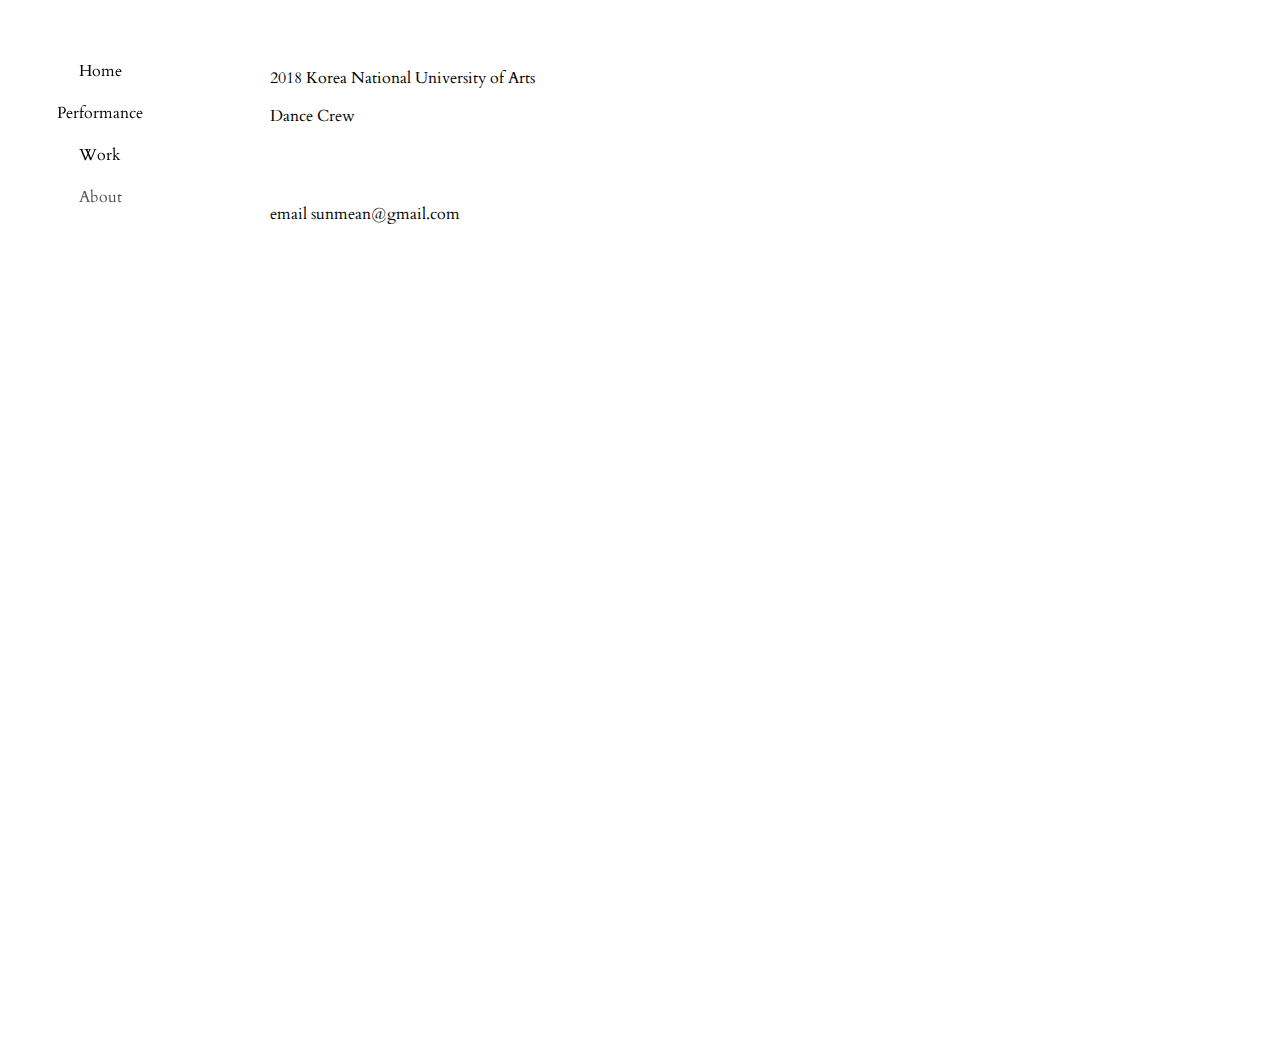
==== about/index.html @ 9ee019a4 "white background etc" ====
<!doctype html>
<html>
<meta name="viewport" content="width=device-width, initial-scale=1.0">

<head>
    <link href="https://fonts.googleapis.com/css?family=Cardo" rel="stylesheet">
    <link href="../style.css" rel="stylesheet">
    <title>SUNMEAN LEE</title>
</head>


<body>
    <!-- The sidebar -->
    <div class="sidebar">
        <a href="..">Home</a>
        <a href="../performance">Performance</a>
        <a href="../work">Work</a>
        <a class="active" href=".">About</a>
    </div>

    <!-- Page content -->
    <div class="content">
        <!-- <h2>Responsive Sidebar Example</h2> -->
        <p>2018 Korea National University of Arts</p>
        <p>Dance Crew</p>
        <br>
        <br>
        <p>email sunmean@gmail.com</p>

    </div>

</body>

</html>
---- style.css ----
body {
    font-family: 'comic sans ms', 'Cardo', serif;
    background-color: white;
    margin: 0;
    /* padding: 0; */
    /* text-align: center; */
    /* width: auto; */
}


/* 
body {
    max-width: 800px;
    position: absolute;
    margin-left: auto;
    margin-right: auto;
    left: 0;
    right: 0;
} */

img {
    height: auto;
    /* width: 800px; */
}


/* Page content. The value of the margin-left property should match the value of the sidebar's width property */

div.content {
    margin-left: 250px;
    margin-top: 50px;
    padding: 1px 20px;
    height: 1000px;
}


/* The side navigation menu */

.sidebar {
    margin: 0;
    padding: 0;
    width: 200px;
    position: fixed;
    height: 100%;
    overflow: auto;
    text-align: center;
    /* font-weight: bold; */
}


/* Sidebar links */

.sidebar a {
    display: block;
    color: black;
    padding: 10px;
    text-decoration: none;
}


/* Active/current link */

.sidebar a.active {
    /* background-color: #4CAF50; */
    color: #555;
    /* font-weight: 800; */
    /* text-decoration: underline; */
}


/* Links on mouse-over */

.sidebar a:hover:not(.active) {
    /* background-color: #555; */
    color: #555;
}


/* On screens that are less than 700px wide, make the sidebar into a topbar */

@media screen and (max-width: 700px) {
    .sidebar {
        width: 100%;
        height: auto;
        position: relative;
        padding: 1px 10px;
    }
    .sidebar a {
        float: left;
    }
    div.content {
        margin-left: 0;
        margin-top: 0;
    }
    iframe {
        width: 100%;
    }
}


/* On screens that are less than 400px, display the bar vertically, instead of horizontally */


/* @media screen and (max-width: 400px) {
    .sidebar a {
        text-align: center;
        float: none;
    }
} */
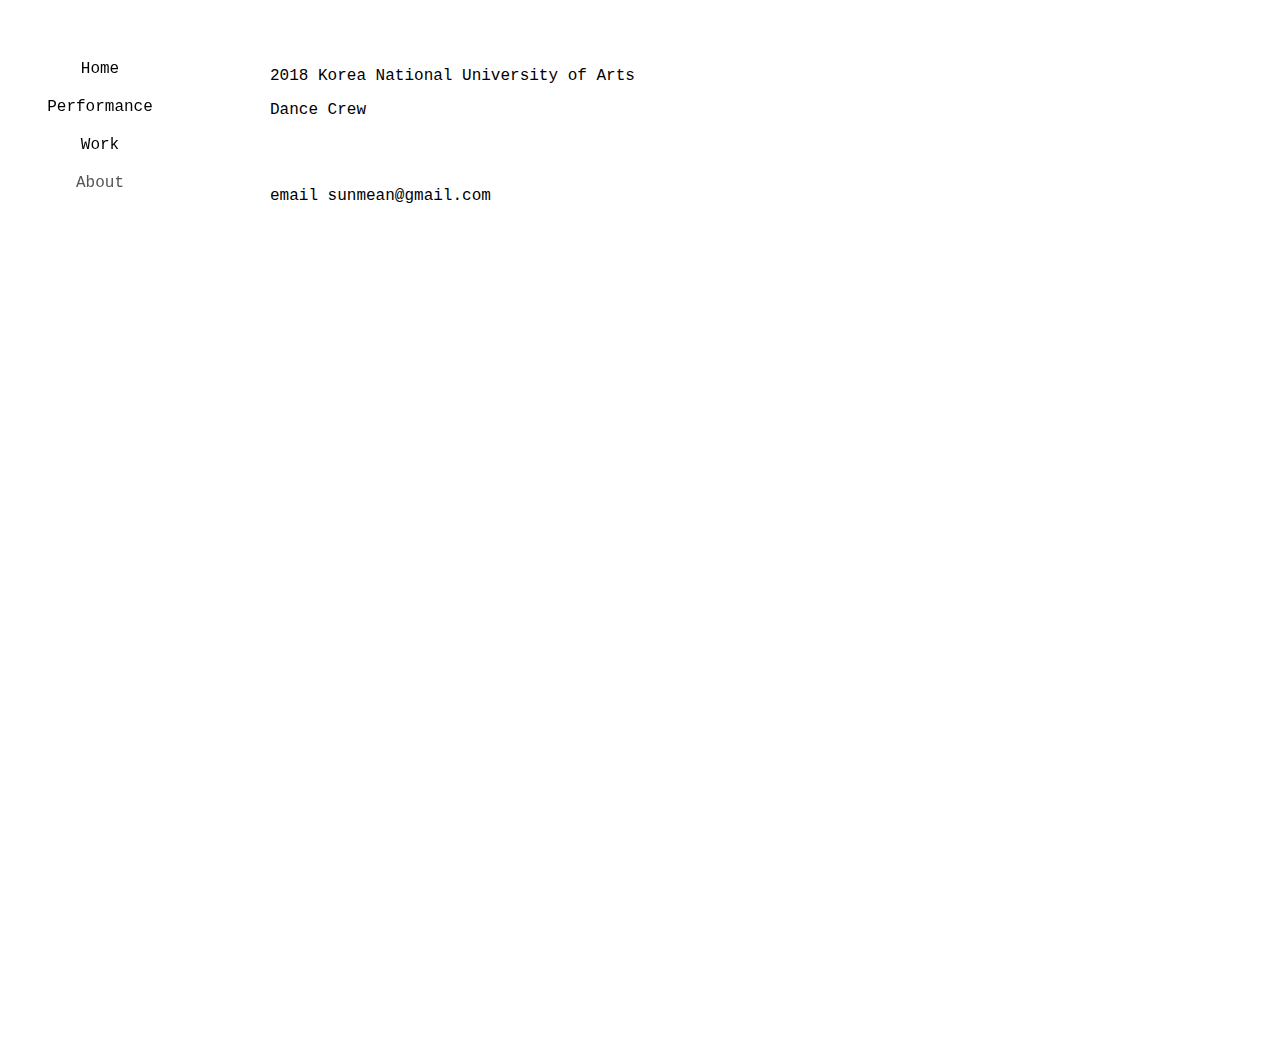
==== commit 8390f1b9: "center sidebar content on mobile view" ====
--- a/about/index.html
+++ b/about/index.html
@@ -12,10 +12,12 @@
 <body>
     <!-- The sidebar -->
     <div class="sidebar">
-        <a href="..">Home</a>
-        <a href="../performance">Performance</a>
-        <a href="../work">Work</a>
-        <a class="active" href=".">About</a>
+        <div class="sidebaroptions">
+            <a href="..">Home</a>
+            <a href="../performance">Performance</a>
+            <a href="../work">Work</a>
+            <a class="active" href=".">About</a>
+        </div>
     </div>
 
     <!-- Page content -->
--- a/style.css
+++ b/style.css
@@ -1,5 +1,5 @@
 body {
-    font-family: 'comic sans ms', 'Cardo', serif;
+    font-family: 'courier', 'serif';
     background-color: white;
     margin: 0;
     /* padding: 0; */
@@ -20,7 +20,7 @@
 
 img {
     height: auto;
-    /* width: 800px; */
+    max-width: 800px;
 }
 
 
@@ -83,7 +83,14 @@
         width: 100%;
         height: auto;
         position: relative;
-        padding: 1px 10px;
+        padding: 0;
+        /* 1px 10px; */
+        text-align: center;
+    }
+    .sidebaroptions {
+        margin: auto;
+        /* width: 400px; */
+        display: inline-block;
     }
     .sidebar a {
         float: left;
@@ -93,6 +100,9 @@
         margin-top: 0;
     }
     iframe {
+        width: 100%;
+    }
+    img {
         width: 100%;
     }
 }
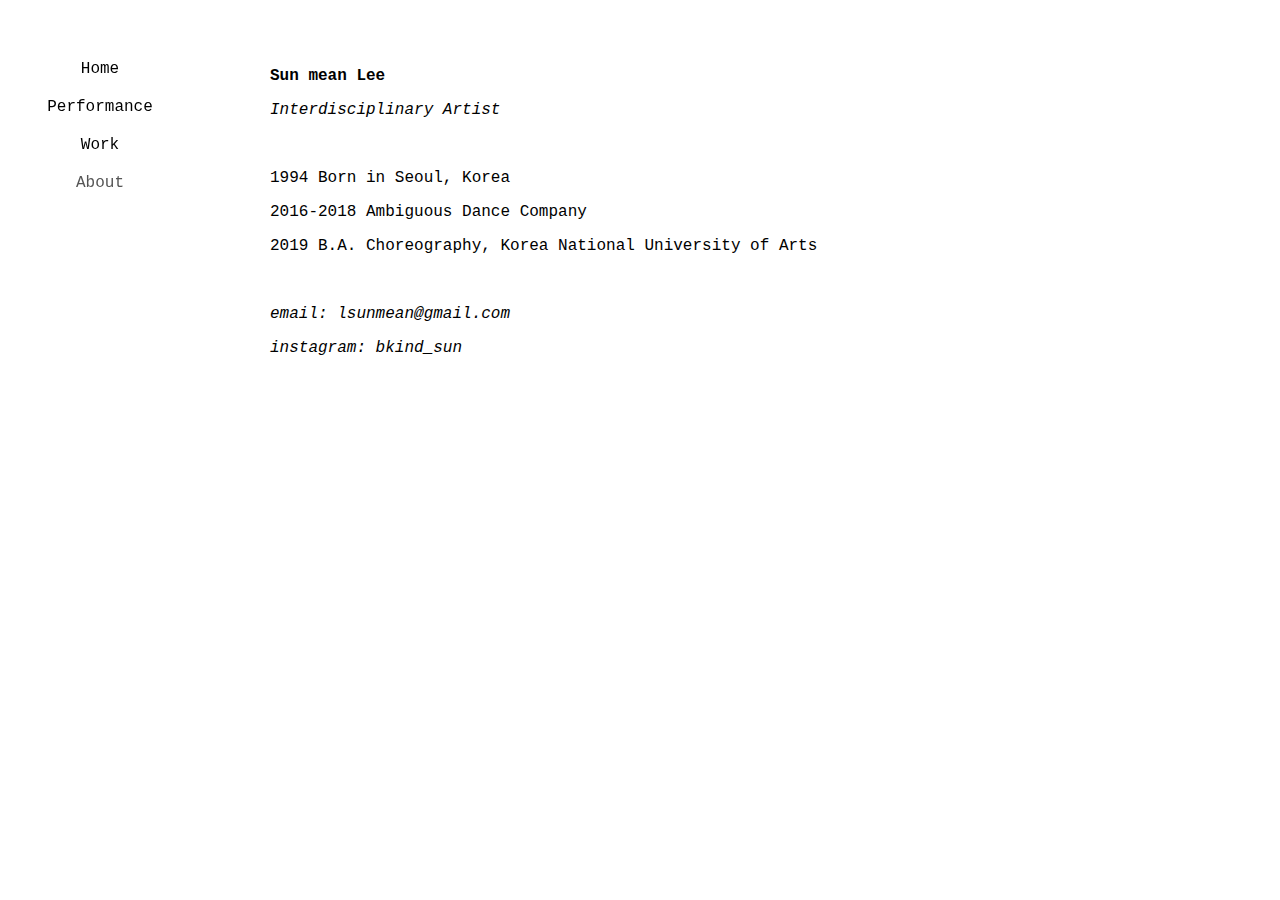
==== commit 7dfbe9a6: "filled content" ====
--- a/about/index.html
+++ b/about/index.html
@@ -12,6 +12,7 @@
 <body>
     <!-- The sidebar -->
     <div class="sidebar">
+
         <div class="sidebaroptions">
             <a href="..">Home</a>
             <a href="../performance">Performance</a>
@@ -23,11 +24,20 @@
     <!-- Page content -->
     <div class="content">
         <!-- <h2>Responsive Sidebar Example</h2> -->
-        <p>2018 Korea National University of Arts</p>
-        <p>Dance Crew</p>
+        <p> <b>Sun mean Lee</b></p>
+        <p> <i>Interdisciplinary Artist</i></p>
         <br>
+
+        <p>1994 Born in Seoul, Korea</p>
+
+        <p>2016-2018 Ambiguous Dance Company </p>
+
+        <p>2019 B.A. Choreography, Korea National University of Arts </p>
+
         <br>
-        <p>email sunmean@gmail.com</p>
+        <p><i>email: lsunmean@gmail.com</i></p>
+
+        <p><i>instagram: bkind_sun</i> </p>
 
     </div>
 
--- a/style.css
+++ b/style.css
@@ -20,7 +20,13 @@
 
 img {
     height: auto;
-    max-width: 800px;
+    width: 100%;
+    max-width: 50vw;
+    position: fixed;
+    top: 50%;
+    left: 50%;
+    /* bring your own prefixes */
+    transform: translate(-50%, -50%);
 }
 
 
@@ -30,7 +36,7 @@
     margin-left: 250px;
     margin-top: 50px;
     padding: 1px 20px;
-    height: 1000px;
+    /* height: 1000px; */
 }
 
 
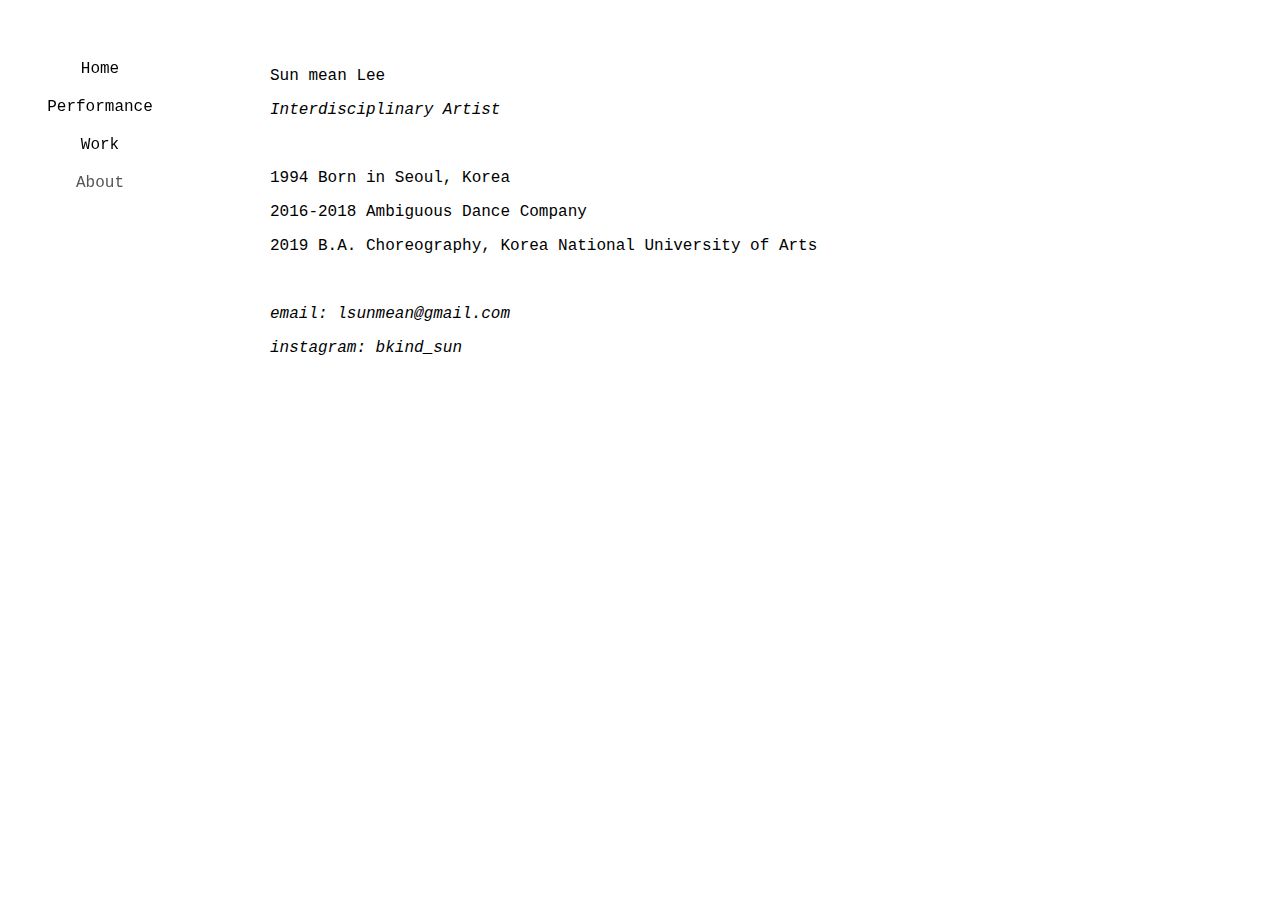
==== commit 7731ec66: "remove bold lettering in about and clean up comments" ====
--- a/about/index.html
+++ b/about/index.html
@@ -24,7 +24,7 @@
     <!-- Page content -->
     <div class="content">
         <!-- <h2>Responsive Sidebar Example</h2> -->
-        <p> <b>Sun mean Lee</b></p>
+        <p> Sun mean Lee</p>
         <p> <i>Interdisciplinary Artist</i></p>
         <br>
 
--- a/style.css
+++ b/style.css
@@ -2,21 +2,7 @@
     font-family: 'courier', 'serif';
     background-color: white;
     margin: 0;
-    /* padding: 0; */
-    /* text-align: center; */
-    /* width: auto; */
 }
-
-
-/* 
-body {
-    max-width: 800px;
-    position: absolute;
-    margin-left: auto;
-    margin-right: auto;
-    left: 0;
-    right: 0;
-} */
 
 img {
     height: auto;
@@ -25,7 +11,6 @@
     position: fixed;
     top: 50%;
     left: 50%;
-    /* bring your own prefixes */
     transform: translate(-50%, -50%);
 }
 
@@ -36,7 +21,6 @@
     margin-left: 250px;
     margin-top: 50px;
     padding: 1px 20px;
-    /* height: 1000px; */
 }
 
 
@@ -67,17 +51,13 @@
 /* Active/current link */
 
 .sidebar a.active {
-    /* background-color: #4CAF50; */
     color: #555;
-    /* font-weight: 800; */
-    /* text-decoration: underline; */
 }
 
 
 /* Links on mouse-over */
 
 .sidebar a:hover:not(.active) {
-    /* background-color: #555; */
     color: #555;
 }
 
@@ -111,15 +91,4 @@
     img {
         width: 100%;
     }
-}
-
-
-/* On screens that are less than 400px, display the bar vertically, instead of horizontally */
-
-
-/* @media screen and (max-width: 400px) {
-    .sidebar a {
-        text-align: center;
-        float: none;
-    }
-} */+}